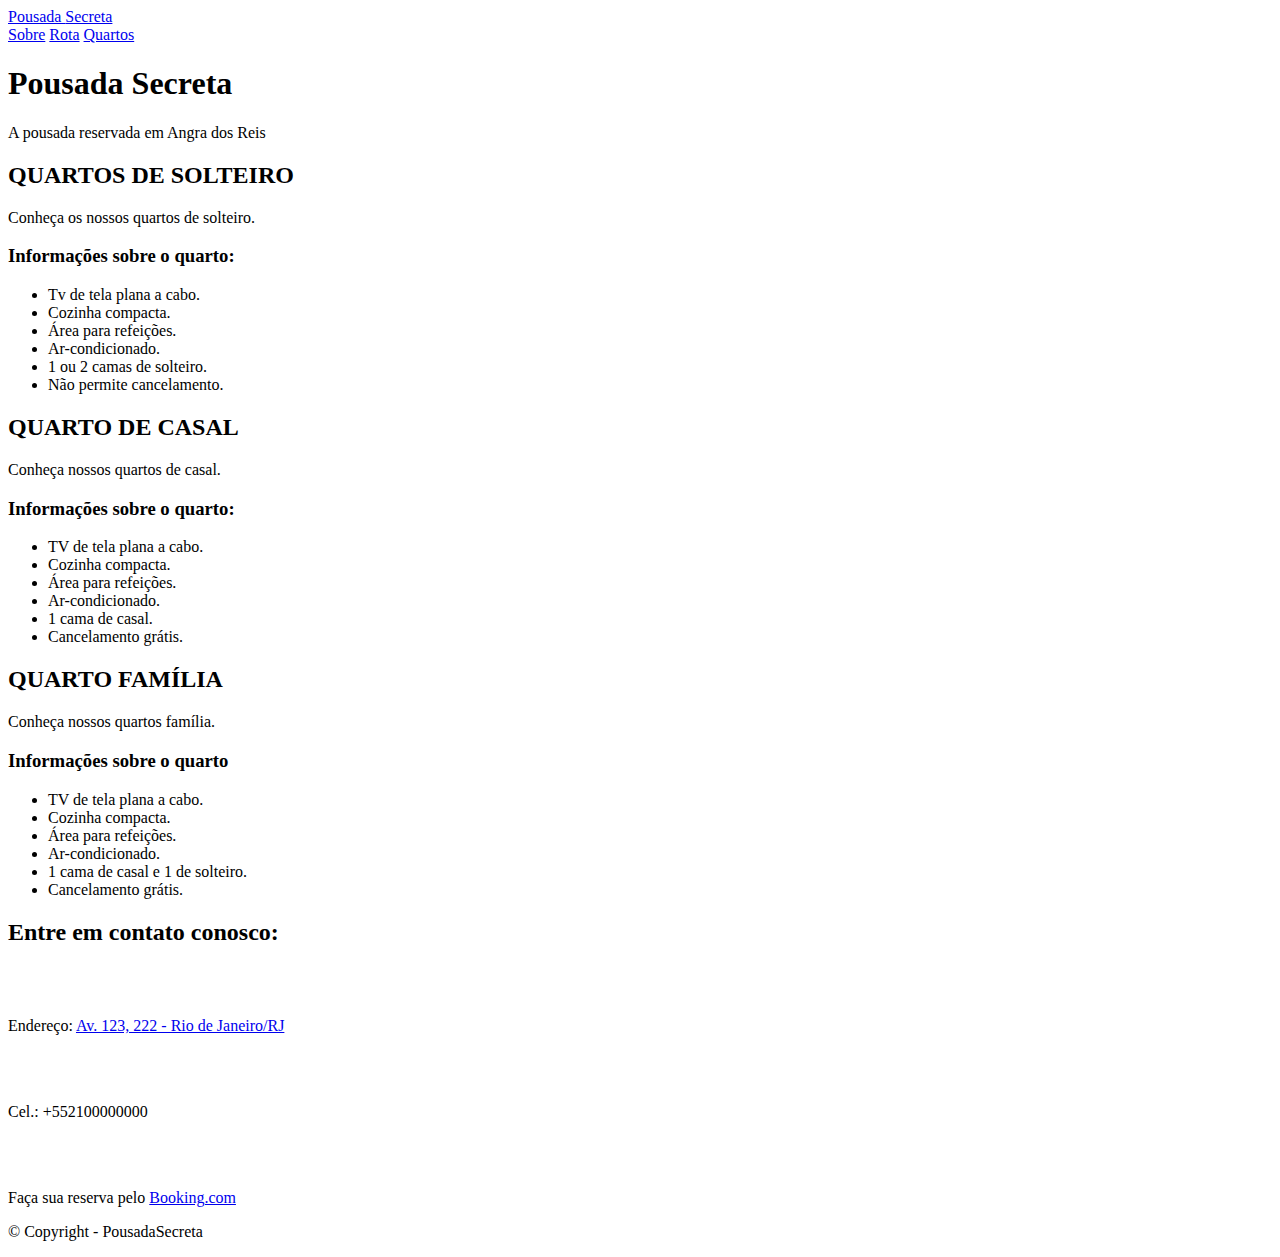
==== acomodacoes.html @ 575370c5 "Estrutura da página dos quartos" ====
<!DOCTYPE html>
<html lang="pt-br">
<head>
    <meta charset="UTF-8">
    <meta name="viewport" content="width=device-width, initial-scale=1.0">
    <link rel="stylesheet" href="style-acomodacoes.css">
    <title>Pousada Secreta</title>
</head>
<body>

    <header>
        <nav>
            <div class="nome-topo">
                <a href="index.html" id="link-nome-topo">Pousada <span class="span-nome-topo">Secreta</span></a>
            </div>
            <div class="links-topo">
                <a href="index.html#sobre">Sobre</a>
                <a href="index.html#rota">Rota</a>
                <a href="index.html#acomodacoes">Quartos</a>
            </div>
        </nav>
    </header>

    <main id="index">
        <section class="imagem-principal">
            <div class="card-principal">
                <h1>Pousada Secreta</h1>
                <p>A pousada reservada em Angra dos Reis</p>
            </div>
        </section>

        <section class="sessao-detalhes-quarto" id="quarto-solteiro">
            
            <div class="textos-detalhes-quarto">
                <h2>QUARTOS DE SOLTEIRO</h2>
                <p>Conheça os nossos quartos de solteiro.</p>
            </div>

            <div class="fotos-detalhes-quarto">
                <div class="item-fotos-quarto" id="quarto-solteiro-1"></div>
                <div class="item-fotos-quarto" id="quarto-solteiro-2"></div>
                <div class="item-fotos-quarto" id="quarto-solteiro-3"></div>
            </div>

            <div class="informacoes-detalhes-quarto">
                <h3>Informações sobre o quarto:</h3>
                <ul>
                    <li>Tv de tela plana a cabo.</li>
                    <li>Cozinha compacta.</li>
                    <li>Área para refeições.</li>
                    <li>Ar-condicionado.</li>
                    <li>1 ou 2 camas de solteiro.</li>
                    <li>Não permite cancelamento.</li>
                </ul>
            </div>
        </section>

        <section class="sessao-detalhes-quarto" id="quarto-casal">
            <div class="textos-detalhes-quarto">
                <h2>QUARTO DE CASAL</h2>
                <p>Conheça nossos quartos de casal.</p>
            </div>

            <div class="fotos-detalhes-quarto">
                <div class="item-fotos-quarto" id="quarto-casal-1"></div>
                <div class="item-fotos-quarto" id="quarto-casal-2"></div>
                <div class="item-fotos-quarto" id="quarto-casal-3"></div>
            </div>

            <div class="informacoes-detalhes-quarto">
                <h3>Informações sobre o quarto:</h3>
                <ul>
                    <li>TV de tela plana a cabo.</li>
                    <li>Cozinha compacta.</li>
                    <li>Área para refeições.</li>
                    <li>Ar-condicionado.</li>
                    <li>1 cama de casal.</li>
                    <li>Cancelamento grátis.</li>
                </ul>
            </div>
        </section>

        <section class="sessao-detalhes-quarto" id="quarto-familia">
            <div class="textos-detalhes-quarto">
                <h2>QUARTO FAMÍLIA</h2>
                <p>Conheça nossos quartos família.</p>
            </div>

            <div class="fotos-detalhes-quarto">
                <div class="item-fotos-quarto" id="quarto-familia-1"></div>
                <div class="item-fotos-quarto" id="quarto-familia-2"></div>
                <div class="item-fotos-quarto" id="quarto-familia-3"></div>
            </div>

            <div class="informacoes-detalhes-quarto">
                <h3>Informações sobre o quarto</h3>
                <ul>
                    <li>TV de tela plana a cabo.</li>
                    <li>Cozinha compacta.</li>
                    <li>Área para refeições.</li>
                    <li>Ar-condicionado.</li>
                    <li>1 cama de casal e 1 de solteiro.</li>
                    <li>Cancelamento grátis.</li>
                </ul>
            </div>
        </section>
            
    </main>

    <footer>
        <div class="contato-rodape">
            <div class="links-rodape">

                <div class="textos-links-rodape">
                    <h2>Entre em contato conosco:</h2>
                </div>
                <div class="endereco-rodape item-links-rodape">
                    <div class="icone-rodape">
                        <img src="assets/icones/endereco.png" alt="Endereço">
                    </div>
                    <div class="texto-links-rodape">
                        <p>Endereço: <a href="https://www.google.com.br/maps/place/Rio+de+Janeiro,+RJ/@-22.9137531,-43.5860662,11z/data=!3m1!4b1!4m5!3m4!1s0x9bde559108a05b:0x50dc426c672fd24e!8m2!3d-22.9068467!4d-43.1728965" targe="_blank">Av. 123, 222 - Rio de Janeiro/RJ</a></p>
                    </div>
                </div>

                <div class="telefone-rodape item-links-rodape">
                    <div class="icone-rodape">
                        <img src="assets/icones/telefone.png" alt="Telefone">
                    </div>
                    <div class="texto-links-rodape">
                        <p>Cel.: +552100000000</p>
                    </div>
                </div>

                <div class="reserva-rodape item-links-rodape">
                    <div class="icone-rodape">
                        <img src="assets/icones/calendario.png" alt="Calendário - Reserva">
                    </div>
                    <div class="texto-links-rodape">
                        <p>Faça sua reserva pelo <a href="https://booking.com" targe="_blank">Booking.com</a></p>
                    </div>
                </div>
            </div>
        </div>

        <div class="copyright-rodape">
            <p>&copy Copyright - PousadaSecreta</p>
        </div>
    </footer>
    
</body>
</html>
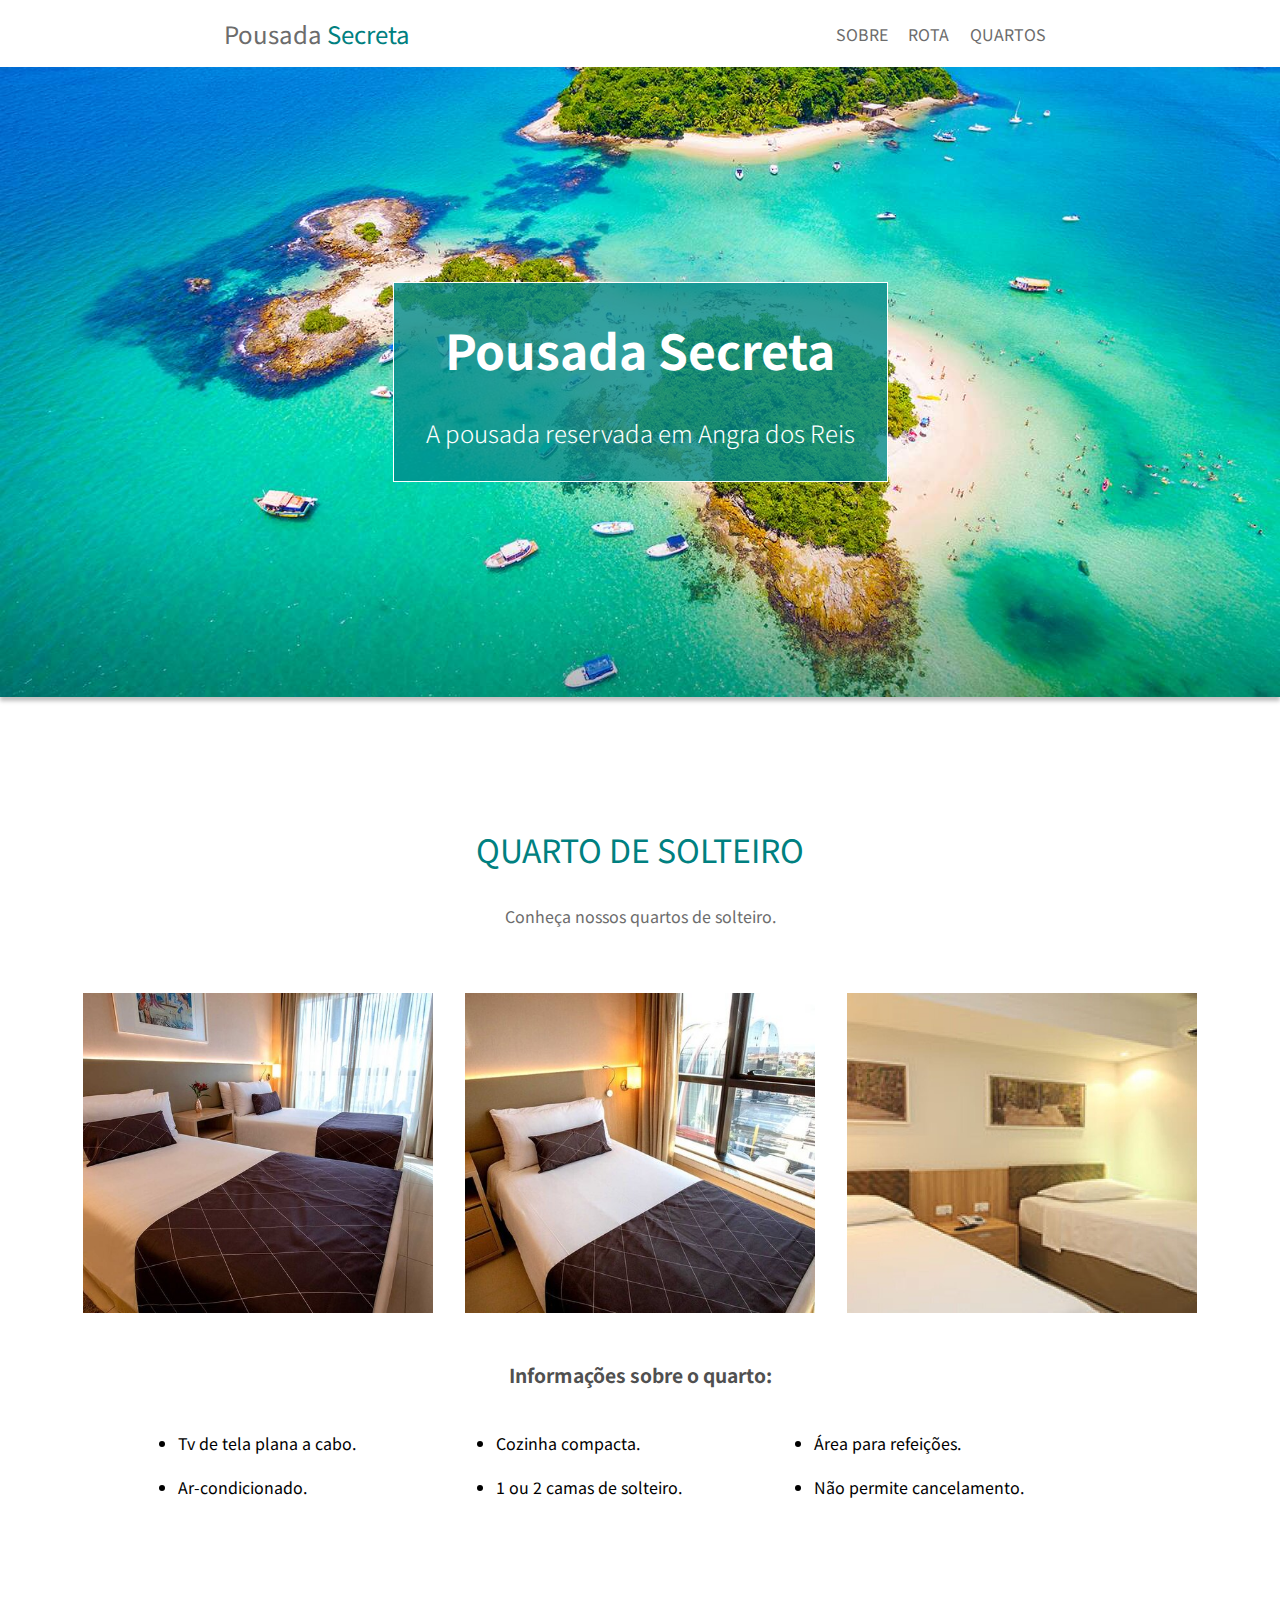
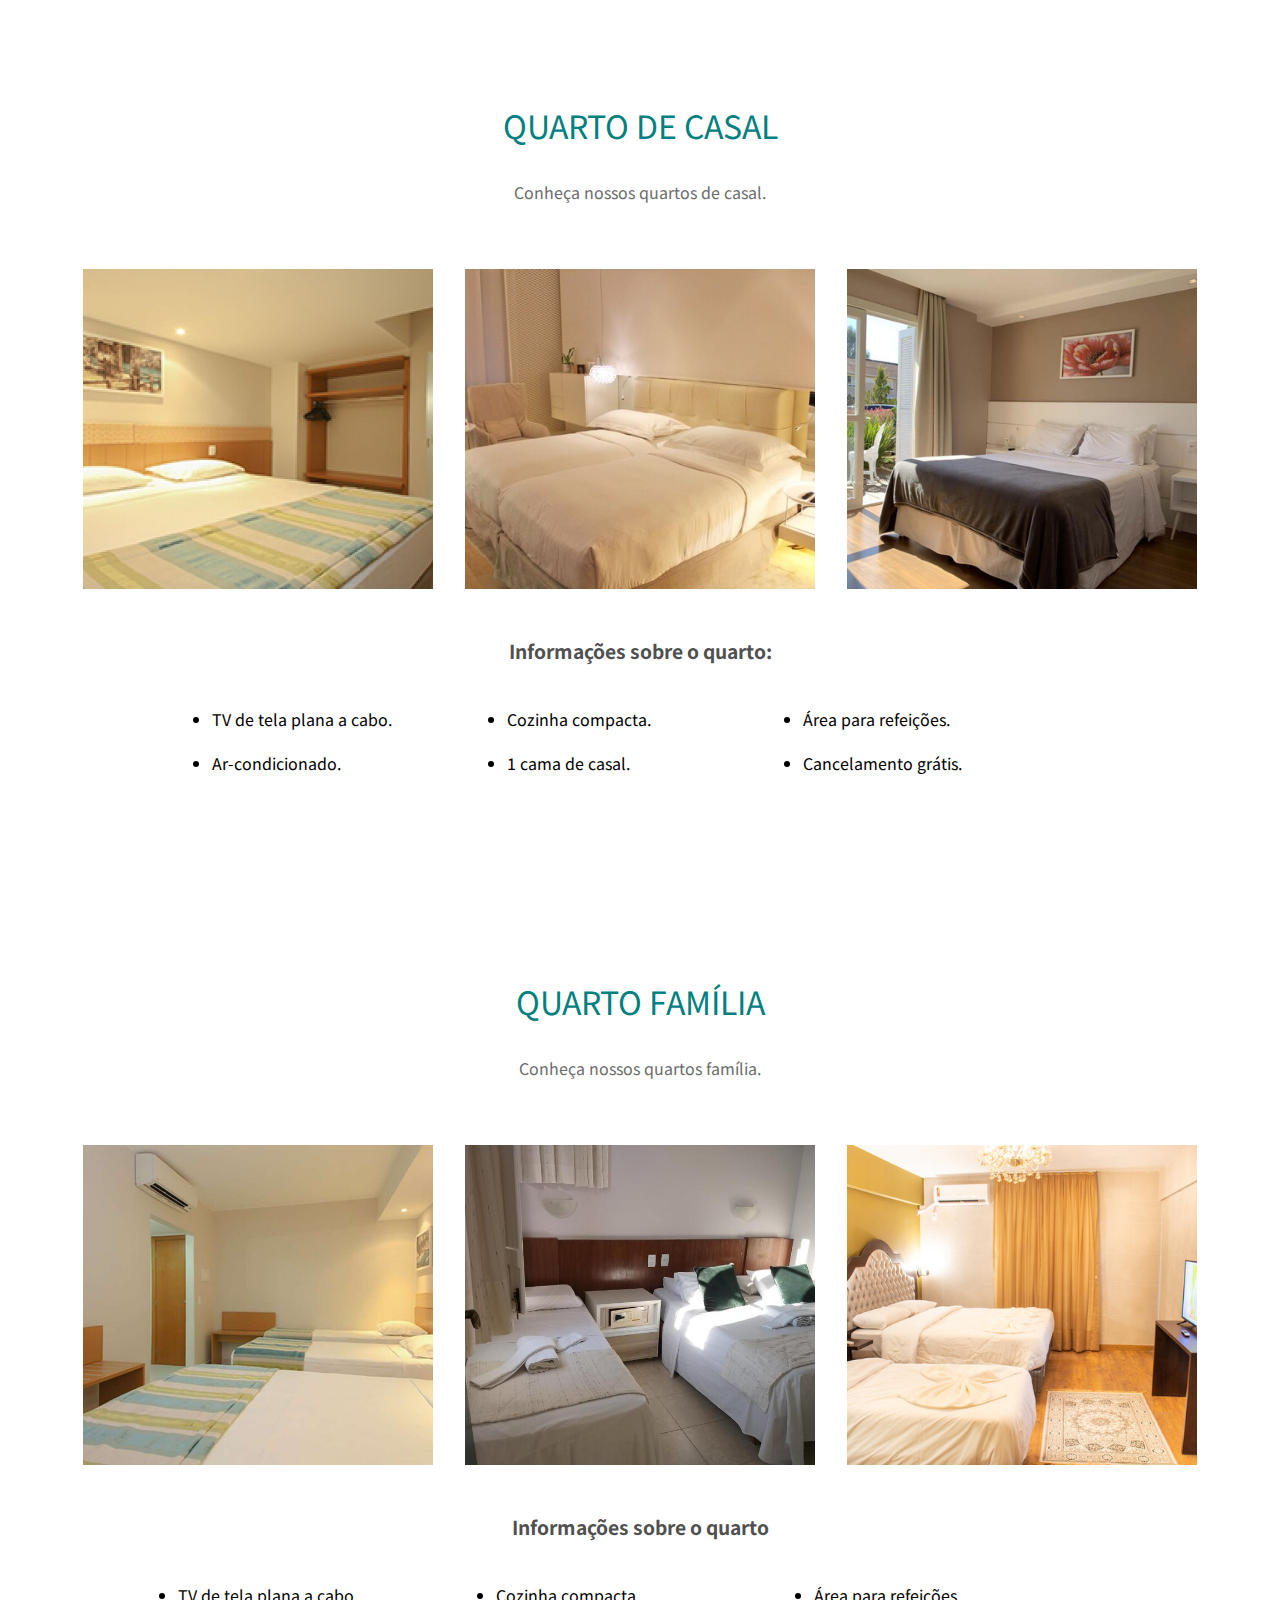
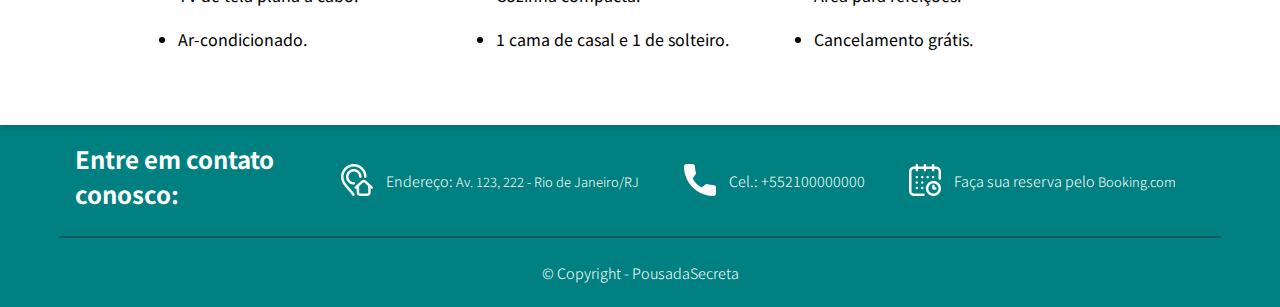
==== commit 16c74345: "Corrigindo subtítulo e parágrafo" ====
--- a/acomodacoes.html
+++ b/acomodacoes.html
@@ -32,8 +32,8 @@
         <section class="sessao-detalhes-quarto" id="quarto-solteiro">
             
             <div class="textos-detalhes-quarto">
-                <h2>QUARTOS DE SOLTEIRO</h2>
-                <p>Conheça os nossos quartos de solteiro.</p>
+                <h2>QUARTO DE SOLTEIRO</h2>
+                <p>Conheça nossos quartos de solteiro.</p>
             </div>
 
             <div class="fotos-detalhes-quarto">
--- a/style-acomodacoes.css
+++ b/style-acomodacoes.css
@@ -0,0 +1,292 @@
+@import url('https://fonts.googleapis.com/css2?family=Noto+Sans+JP:wght@300;400;700&display=swap');
+
+* {
+    box-sizing: border-box;
+    margin: 0;
+    padding: 0;
+    font-family: 'Noto Sans JP', sans-serif;
+}
+
+body {
+  min-height: 100vh;
+}
+
+main {
+    display: flex;
+    flex-direction: column;
+    flex-grow: 1;
+}
+
+header {
+    background-color: white;
+    padding: 1rem;
+}
+
+nav {
+    display: flex;
+    flex-wrap: wrap;
+    justify-content: space-around;
+    align-items: center;
+}
+
+nav a {
+    text-decoration: none;
+    color: rgb(108, 108, 108);
+}
+
+nav a:hover:not(#link-nome-topo) {
+    color: teal;
+    font-weight: 700;
+}
+
+.nome-topo a {
+    font-size: 1.5em;
+    font-weight: 400;
+}
+
+.nome-topo a span {
+    color: teal;
+}
+
+.links-topo {
+    width: 230px;
+    display: flex;
+    justify-content: space-around;
+}
+
+.links-topo a {
+    text-transform: uppercase;
+}
+
+.imagem-principal {
+    min-height: 70vh;
+    background:rgb(95, 193, 245) url('assets/img-fundo.jpg') left center/cover no-repeat;
+    display: flex;
+    flex-wrap: wrap;
+    justify-content: center;
+    align-items: center;
+    box-shadow: 0 4px 4px 0 rgba(0, 0, 0, 0.25);
+}
+
+.card-principal {
+    border: 1px solid white;
+    background:rgba(0, 139, 139, 0.8);
+    color: white;
+    text-align: center;
+    min-height: 200px;
+    display: flex;
+    flex-direction: column;
+    justify-content: space-evenly;
+    align-items: center;
+    padding: 0 2rem;
+}
+
+h1 {
+    font-weight: 700;
+    font-size: 3em;
+}
+
+.card-principal p {
+    font-weight: 300;
+    font-size: 1.5em;
+}
+
+/* main */
+
+.sessao-detalhes-quarto {
+    display: flex;
+    flex-direction: column;
+    justify-content: center;
+    min-height: 70vh;
+}
+
+.sessao-detalhes-quarto:last-of-type {
+    box-shadow: 0 4px 4px 0 rgba(0, 0, 0, 0.1);
+}
+
+.textos-detalhes-quarto {
+    display: flex;
+    flex-direction: column;
+    justify-content: center;
+    align-items: center;
+    min-height: 200px;
+    padding: 2rem;
+    margin-top: 5rem;
+}
+
+.textos-detalhes-quarto h2 {
+    font-size: 2em;
+    font-weight: 400;
+    color: teal;
+}
+
+.textos-detalhes-quarto p {
+    color: rgb(108, 108, 108);
+    margin-top: 2rem;
+}
+
+.fotos-detalhes-quarto {
+    display: flex;
+    flex-wrap: wrap;
+    justify-content: center;
+    align-items: center;
+    width: 100%;
+}
+
+.item-fotos-quarto {
+    min-width: 350px;
+    min-height: 320px;
+    margin: 1rem;
+    transition: transform 0.2s ease-in-out 0.1s;
+}
+
+.item-fotos-quarto:hover {
+    transform: scale(1.1);
+}
+
+/* ajustes divs das fotos */
+
+#quarto-solteiro-1 {
+    background:rgb(108, 108, 108) url('assets/quarto-solteiro1.jpg') center/cover no-repeat;
+}
+
+#quarto-solteiro-2 {
+    background:rgb(108, 108, 108) url('assets/quarto-solteiro2.jpg') center/cover no-repeat;
+}
+
+#quarto-solteiro-3 {
+    background:rgb(108, 108, 108) url('assets/quarto-solteiro3.jpg') center/cover no-repeat;
+}
+
+#quarto-casal-1 {
+    background:rgb(108, 108, 108) url('assets/quarto-casal1.jpg') center/cover no-repeat;
+}
+
+#quarto-casal-2 {
+    background:rgb(108, 108, 108) url('assets/quarto-casal2.jpg') center/cover no-repeat;
+}
+
+#quarto-casal-3 {
+    background:rgb(108, 108, 108) url('assets/quarto-casal3.jpg') center/cover no-repeat;
+}
+
+#quarto-familia-1 {
+    background:rgb(108, 108, 108) url('assets/quarto-familia1.jpg') center/cover no-repeat;
+}
+
+#quarto-familia-2 {
+    background:rgb(108, 108, 108) url('assets/quarto-familia2.jpg') center/cover no-repeat;
+}
+
+#quarto-familia-3 {
+    background:rgb(108, 108, 108) url('assets/quarto-familia3.jpg') center/cover no-repeat;
+}
+
+/*########*/
+
+.informacoes-detalhes-quarto {
+    display: flex;
+    flex-direction: column;
+    justify-content: center;
+    align-items: center;
+    padding: 2rem;
+    
+}
+
+.informacoes-detalhes-quarto h3 {
+    font-size: 1.2em;
+    color:rgb(80, 80, 80);
+}
+
+.informacoes-detalhes-quarto ul {
+    display: flex;
+    flex-wrap: wrap;
+    justify-content: center;
+    align-items: flex-start;
+    padding: 2rem;
+    max-width: 1220px;
+}
+
+.informacoes-detalhes-quarto ul li {
+    width: 25%;
+    text-align: left;
+    margin: 10px 15px;
+    justify-self: center;
+}
+
+
+
+/* footer */
+
+footer {
+    display: flex;
+    flex-direction: column;
+    justify-content: center;
+    align-items: center;
+    min-height: 20vh;
+    background-color: teal;
+    color: white;
+    flex: 1 0 auto;
+}
+
+.contato-rodape {
+    display: flex;
+    flex-wrap: wrap;
+    justify-content: space-between;
+}
+
+.textos-links-rodape {
+    width: 250px;
+}
+
+.texto-links-rodape h2 {
+    font-size: 1.4em;
+    font-weight: 700;
+}
+
+.texto-links-rodape p {
+    padding: 0.9em;
+    font-weight: 300;
+    font-size: 0.9em;
+}
+
+.texto-links-rodape a {
+    text-decoration: none;
+    color: white;
+    margin: 0;
+    padding: 0;
+    font-size: 0.9em;
+    font-weight: 300;
+}
+
+.texto-links-rodape a:hover {
+    font-weight: 400;
+}
+
+.links-rodape {
+    display: flex;
+    flex-wrap: wrap;
+    border-bottom: 2px solid rgb(20, 90, 90); 
+    padding: 1rem;
+}
+
+.item-links-rodape {
+    display: flex;
+    padding: 1rem;
+}
+
+.icone-rodape {
+    display: flex;
+    justify-content: center;
+    align-items: center;
+}
+
+.copyright-rodape {
+    text-align: center;
+    padding: 1.5rem;
+}
+
+.copyright-rodape p {
+    font-weight: 300;
+    font-size: 0.9em;
+}
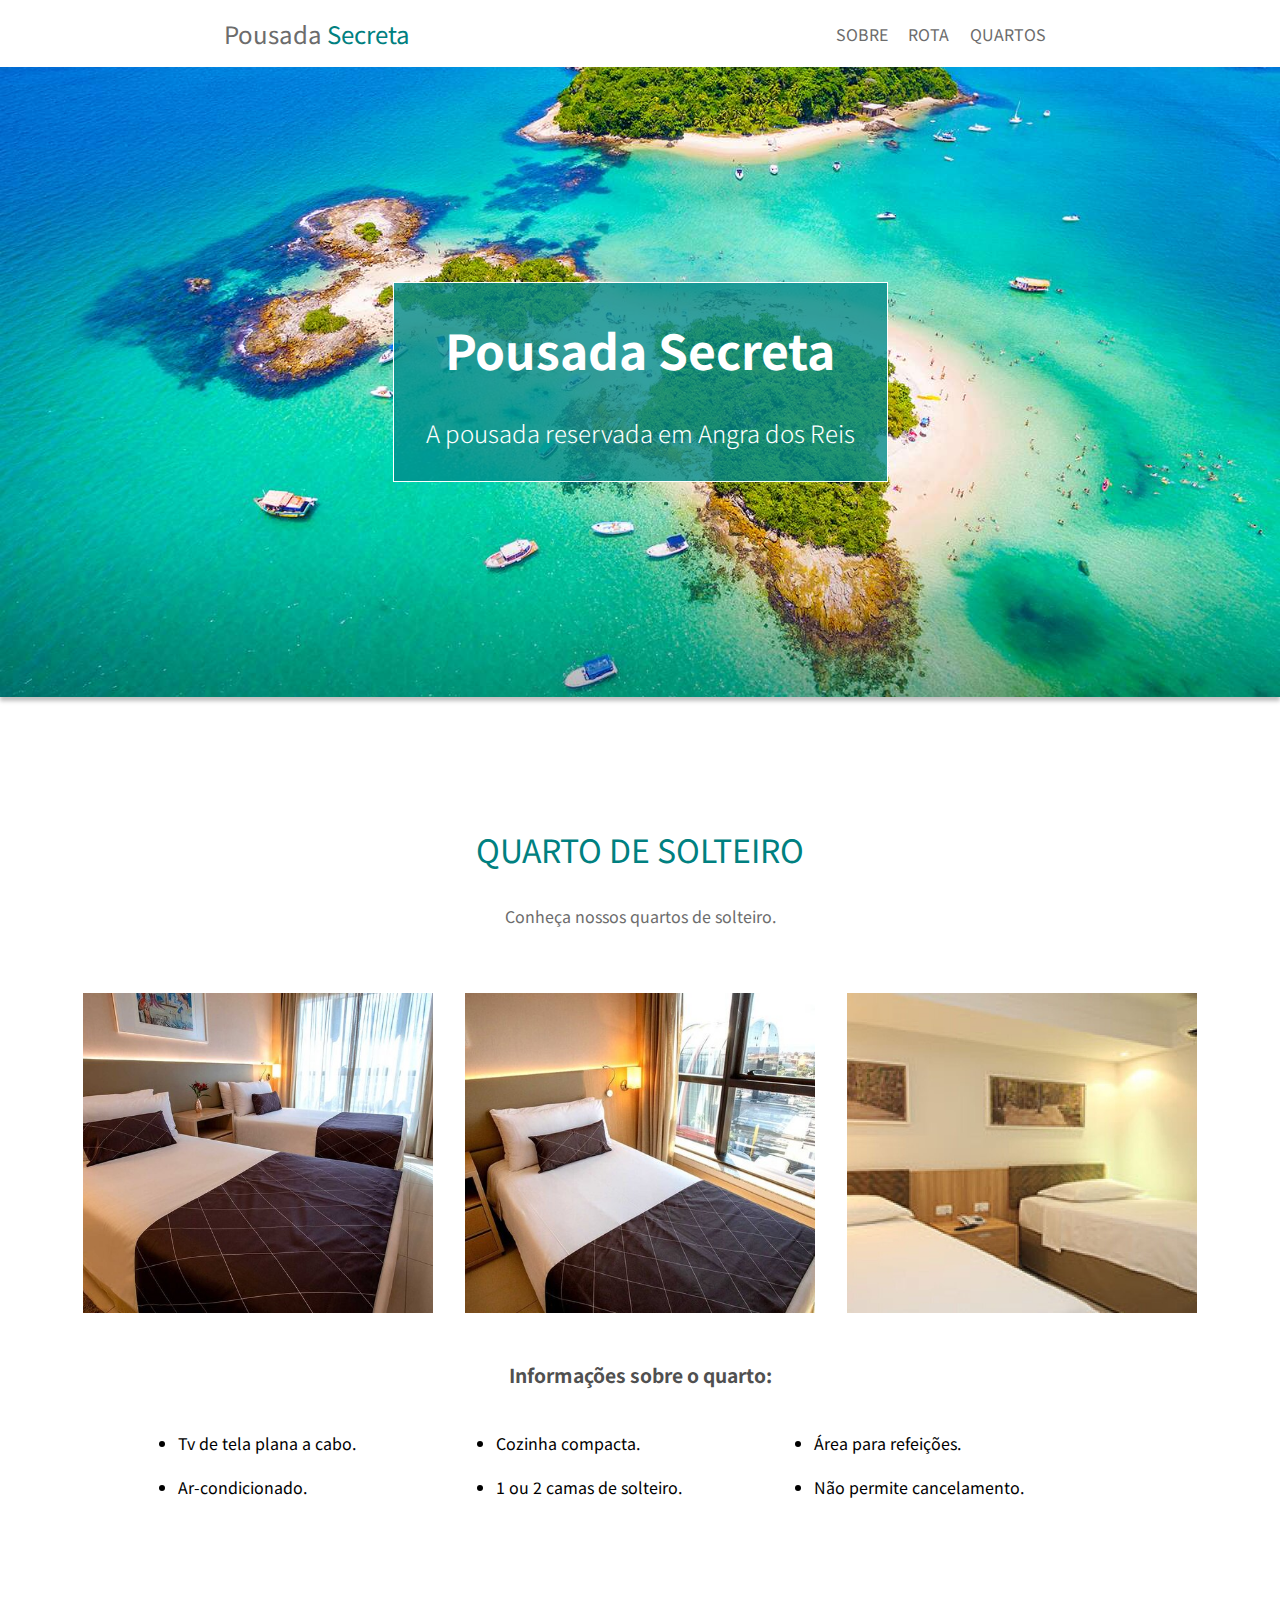
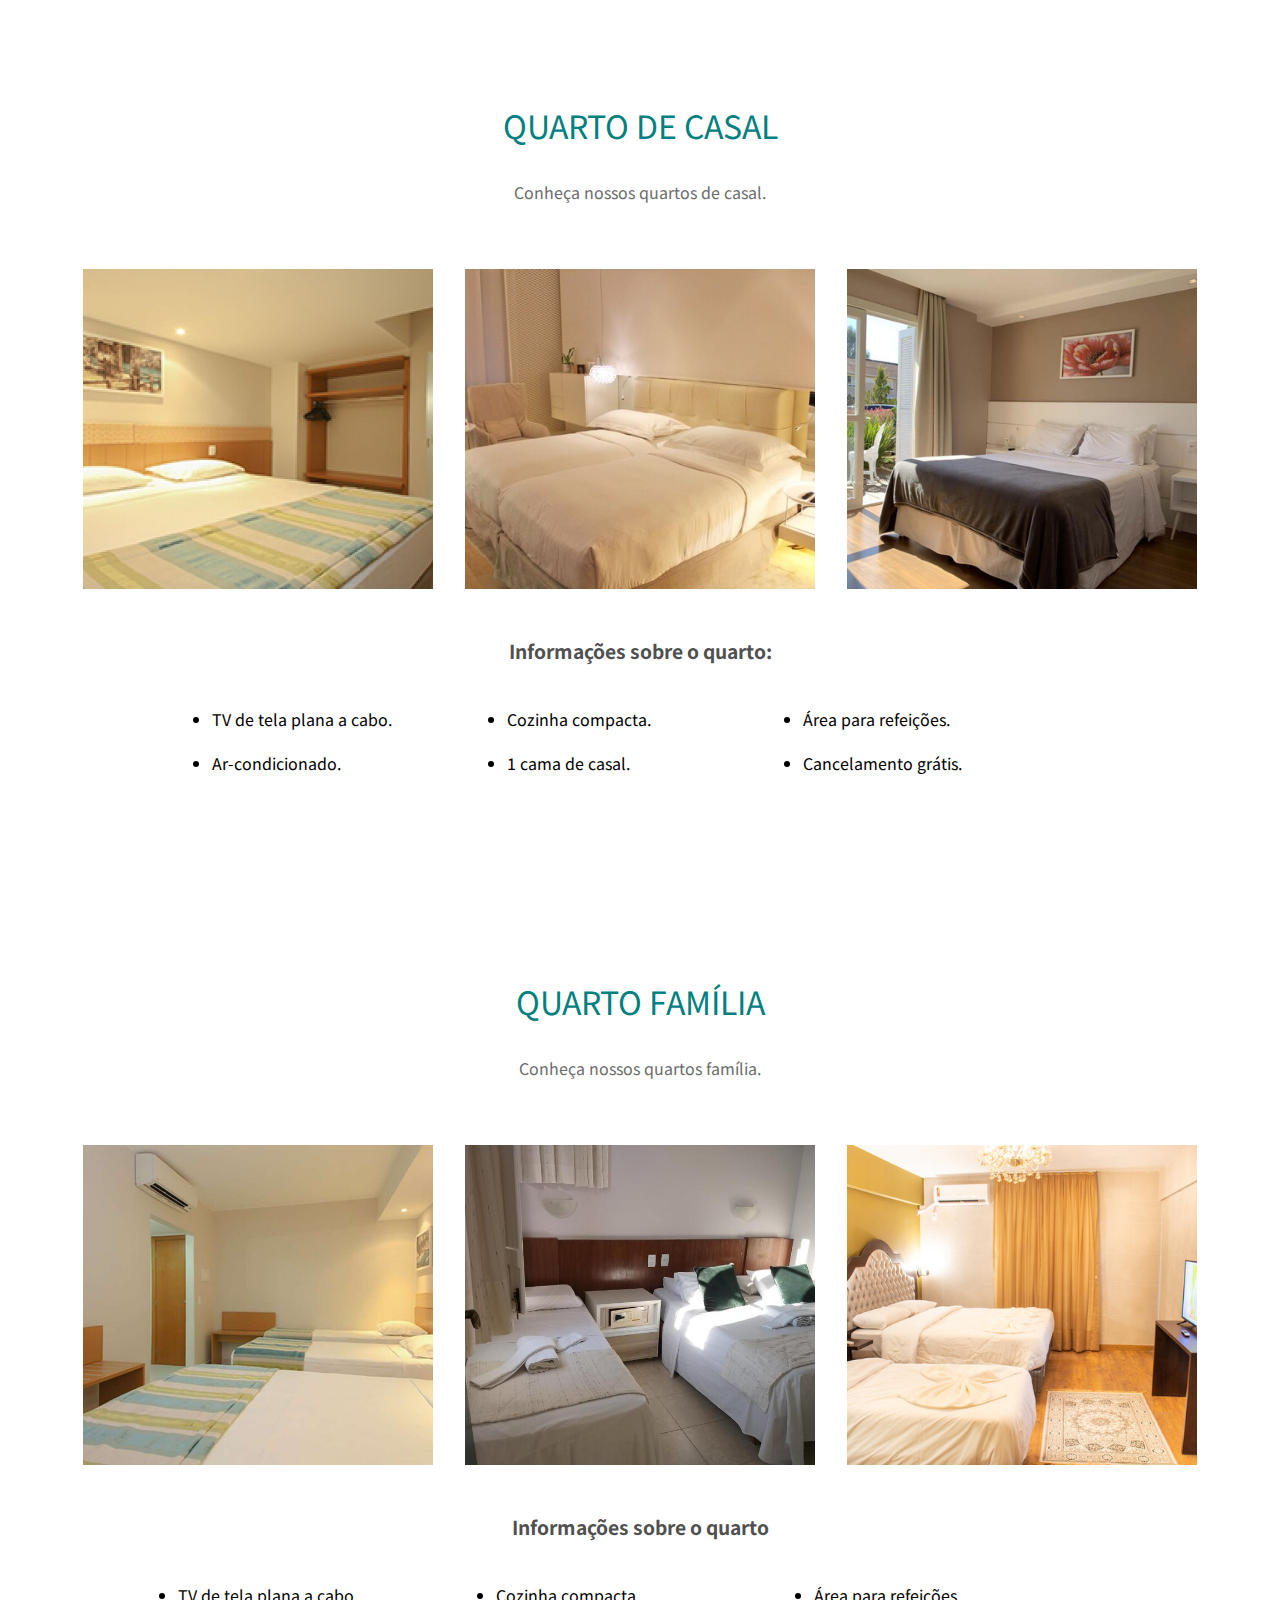
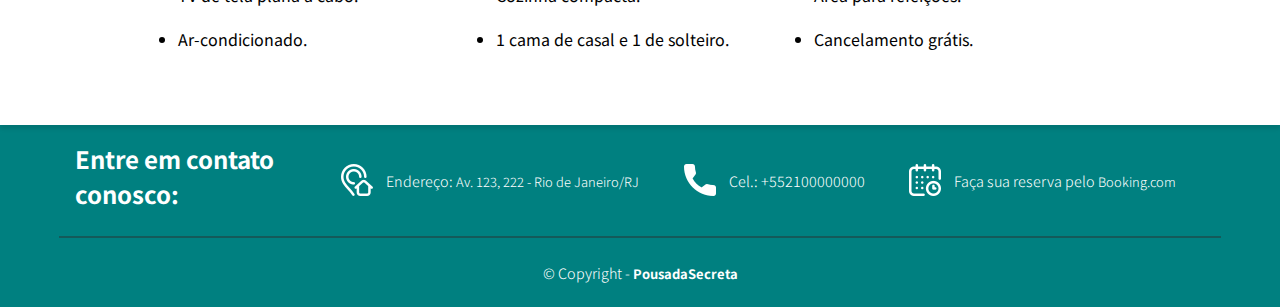
==== commit bec32526: "Adição e correção de links" ====
--- a/acomodacoes.html
+++ b/acomodacoes.html
@@ -119,7 +119,7 @@
                         <img src="assets/icones/endereco.png" alt="Endereço">
                     </div>
                     <div class="texto-links-rodape">
-                        <p>Endereço: <a href="https://www.google.com.br/maps/place/Rio+de+Janeiro,+RJ/@-22.9137531,-43.5860662,11z/data=!3m1!4b1!4m5!3m4!1s0x9bde559108a05b:0x50dc426c672fd24e!8m2!3d-22.9068467!4d-43.1728965" targe="_blank">Av. 123, 222 - Rio de Janeiro/RJ</a></p>
+                        <p>Endereço: <a href="https://www.google.com.br/maps/place/Rio+de+Janeiro,+RJ/@-22.9137531,-43.5860662,11z/data=!3m1!4b1!4m5!3m4!1s0x9bde559108a05b:0x50dc426c672fd24e!8m2!3d-22.9068467!4d-43.1728965" target="_blank">Av. 123, 222 - Rio de Janeiro/RJ</a></p>
                     </div>
                 </div>
 
@@ -137,14 +137,14 @@
                         <img src="assets/icones/calendario.png" alt="Calendário - Reserva">
                     </div>
                     <div class="texto-links-rodape">
-                        <p>Faça sua reserva pelo <a href="https://booking.com" targe="_blank">Booking.com</a></p>
+                        <p>Faça sua reserva pelo <a href="https://booking.com" target="_blank">Booking.com</a></p>
                     </div>
                 </div>
             </div>
         </div>
 
         <div class="copyright-rodape">
-            <p>&copy Copyright - PousadaSecreta</p>
+            <p>&copy Copyright - <a href="index.html#acomodacoes">PousadaSecreta</a></p>
         </div>
     </footer>
     
--- a/style-acomodacoes.css
+++ b/style-acomodacoes.css
@@ -290,3 +290,10 @@
     font-weight: 300;
     font-size: 0.9em;
 }
+
+.copyright-rodape a {
+    font-weight: 700;
+    text-decoration: none;
+    color: white;
+    font-size: 0.9em;
+}